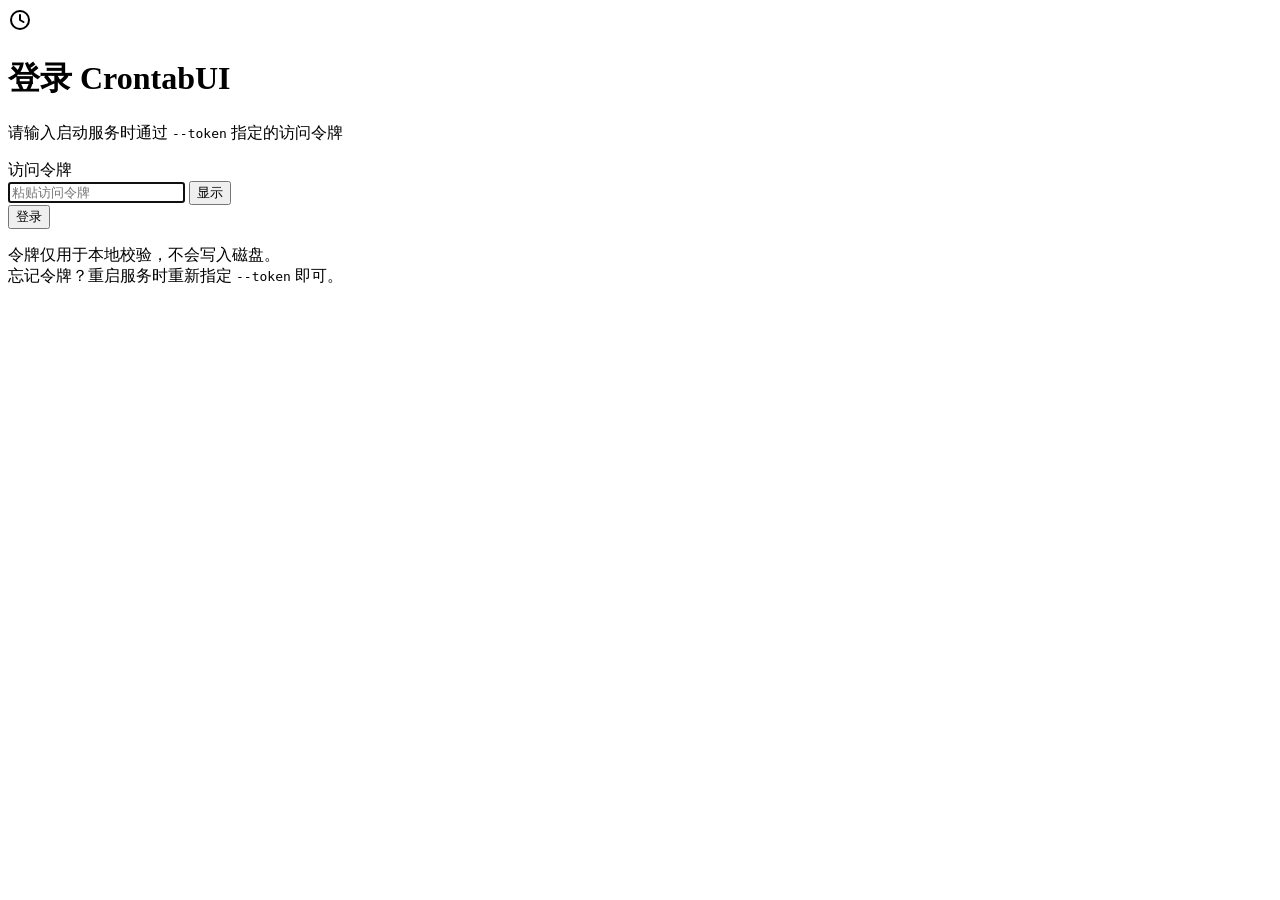
==== internal/web/static/login.html @ 7cc15d59 "first commit" ====
<!DOCTYPE html>
<html lang="zh-CN">

<head>
  <meta charset="utf-8">
  <meta name="viewport" content="width=device-width, initial-scale=1">
  <title>登录 · CrontabUI</title>
  <link rel="icon" type="image/svg+xml" href="/static/favicon.svg">
  <link rel="stylesheet" href="/static/app.css">
</head>

<body class="auth-body">
  <main class="auth-card">
    <div class="auth-head">
      <span class="brand-mark" aria-hidden="true">
        <svg viewBox="0 0 24 24" width="24" height="24" fill="none" stroke="currentColor" stroke-width="2"
          stroke-linecap="round" stroke-linejoin="round">
          <circle cx="12" cy="12" r="9"></circle>
          <path d="M12 7v5l3.5 2"></path>
        </svg>
      </span>
      <h1>登录 CrontabUI</h1>
      <p>请输入启动服务时通过 <code>--token</code> 指定的访问令牌</p>
    </div>

    <div class="auth-error" id="error-box" hidden>
      <svg viewBox="0 0 24 24" width="16" height="16" fill="none" stroke="currentColor" stroke-width="2"
        stroke-linecap="round">
        <circle cx="12" cy="12" r="9"></circle>
        <path d="M12 8v5M12 16h.01"></path>
      </svg>
      <span id="error-text"></span>
    </div>

    <form id="login-form" autocomplete="on" novalidate>
      <div class="field-row">
        <label class="field-label" for="token">访问令牌</label>
        <div class="field-inline">
          <input id="token" name="token" type="password" autocomplete="current-password" placeholder="粘贴访问令牌"
            spellcheck="false" required autofocus>
          <button class="btn btn-ghost" type="button" id="btn-toggle">显示</button>
        </div>
      </div>
      <button class="btn btn-primary w-full" type="submit" id="btn-submit">登录</button>
    </form>

    <p class="auth-foot">
      令牌仅用于本地校验，不会写入磁盘。<br>
      忘记令牌？重启服务时重新指定 <code>--token</code> 即可。
    </p>
  </main>

  <script src="/static/login.js"></script>
</body>

</html>
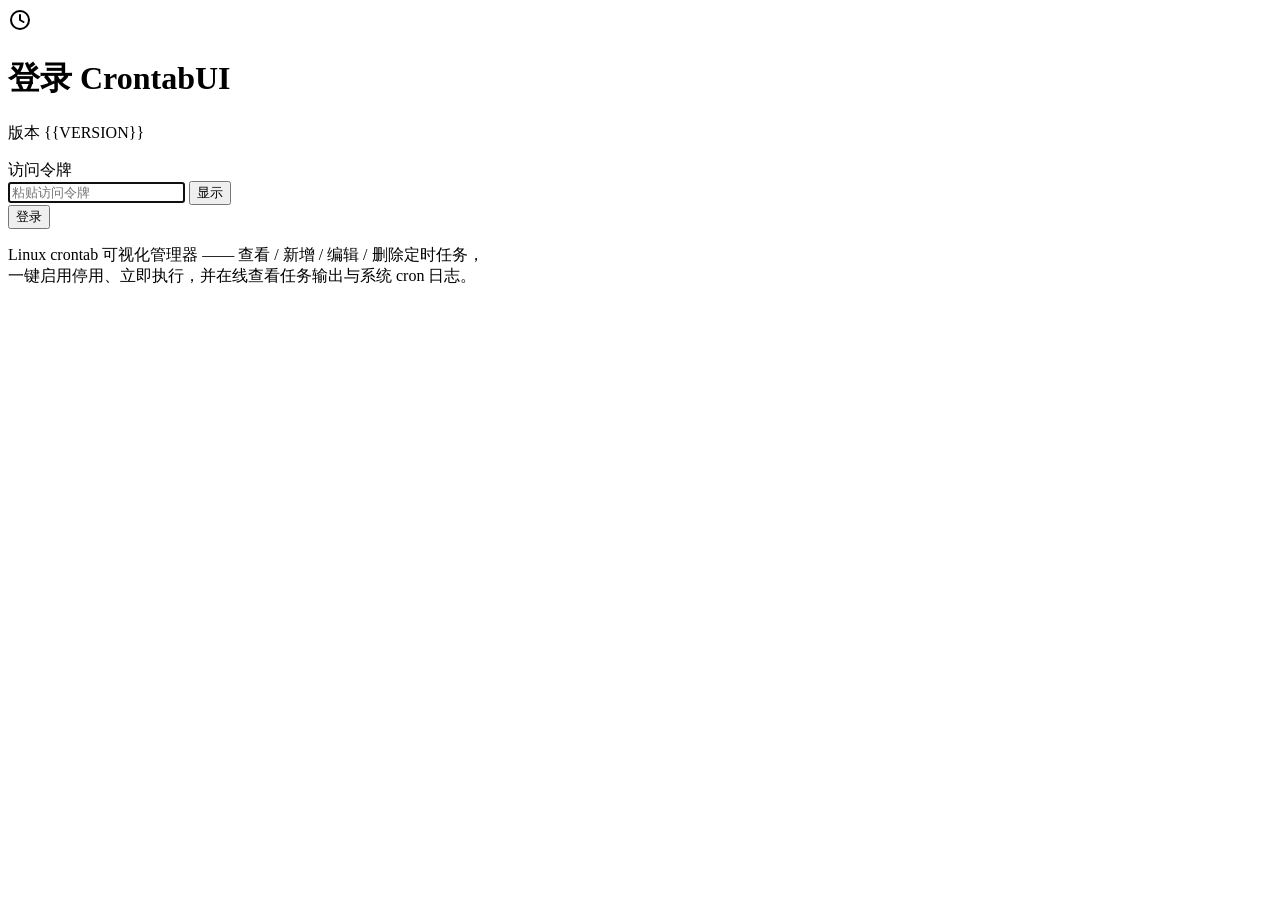
==== commit 8b6e16f8: "feat(web): 登录页展示版本号与功能简介，移除令牌相关提示 登录页原有三句面向部署者的提示（--token 说明、令牌不落盘、忘记令牌怎么办）， 对使用者无意义，改为展示版本号与一句话功能描述" ====
--- a/internal/web/static/login.html
+++ b/internal/web/static/login.html
@@ -20,7 +20,7 @@
         </svg>
       </span>
       <h1>登录 CrontabUI</h1>
-      <p>请输入启动服务时通过 <code>--token</code> 指定的访问令牌</p>
+      <p class="auth-version">版本 <span class="ver-num">{{VERSION}}</span></p>
     </div>
 
     <div class="auth-error" id="error-box" hidden>
@@ -44,9 +44,9 @@
       <button class="btn btn-primary w-full" type="submit" id="btn-submit">登录</button>
     </form>
 
-    <p class="auth-foot">
-      令牌仅用于本地校验，不会写入磁盘。<br>
-      忘记令牌？重启服务时重新指定 <code>--token</code> 即可。
+    <p class="auth-desc">
+      Linux crontab 可视化管理器 —— 查看 / 新增 / 编辑 / 删除定时任务，<br>
+      一键启用停用、立即执行，并在线查看任务输出与系统 cron 日志。
     </p>
   </main>
 
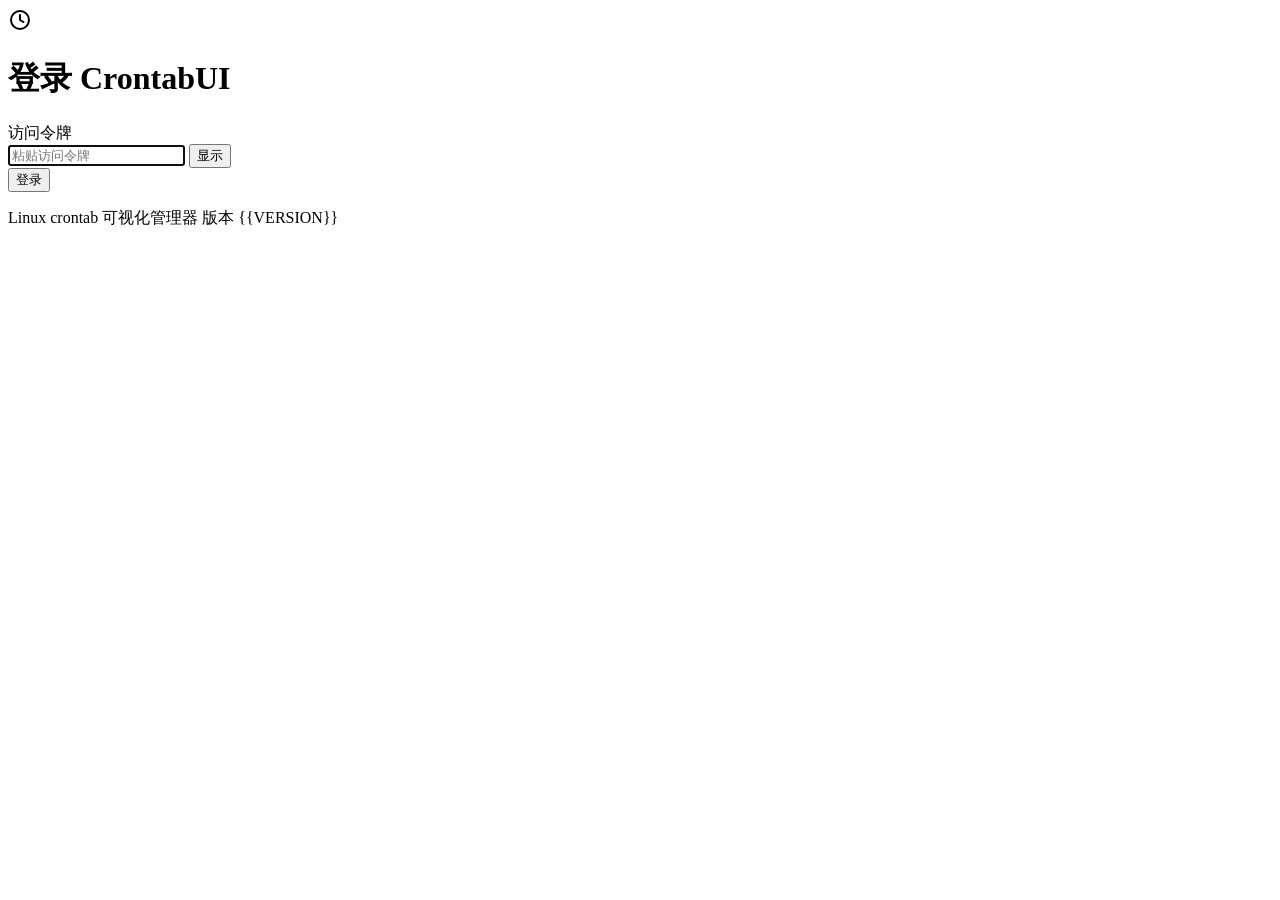
==== commit 297a6f8a: "feat(web): 登录页文案精简，版本号只保留页脚一处 (#1) 删掉登录页上三句面向部署者的提示（--token 用法、令牌不落盘、忘记令牌怎么办）， 对使用者没有意义；版本号原本在页头、页脚各" ====
--- a/internal/web/static/login.html
+++ b/internal/web/static/login.html
@@ -20,7 +20,6 @@
         </svg>
       </span>
       <h1>登录 CrontabUI</h1>
-      <p class="auth-version">版本 <span class="ver-num">{{VERSION}}</span></p>
     </div>
 
     <div class="auth-error" id="error-box" hidden>
@@ -45,8 +44,7 @@
     </form>
 
     <p class="auth-desc">
-      Linux crontab 可视化管理器 —— 查看 / 新增 / 编辑 / 删除定时任务，<br>
-      一键启用停用、立即执行，并在线查看任务输出与系统 cron 日志。
+      Linux crontab 可视化管理器 版本 <span class="ver-num">{{VERSION}}</span>
     </p>
   </main>
 
